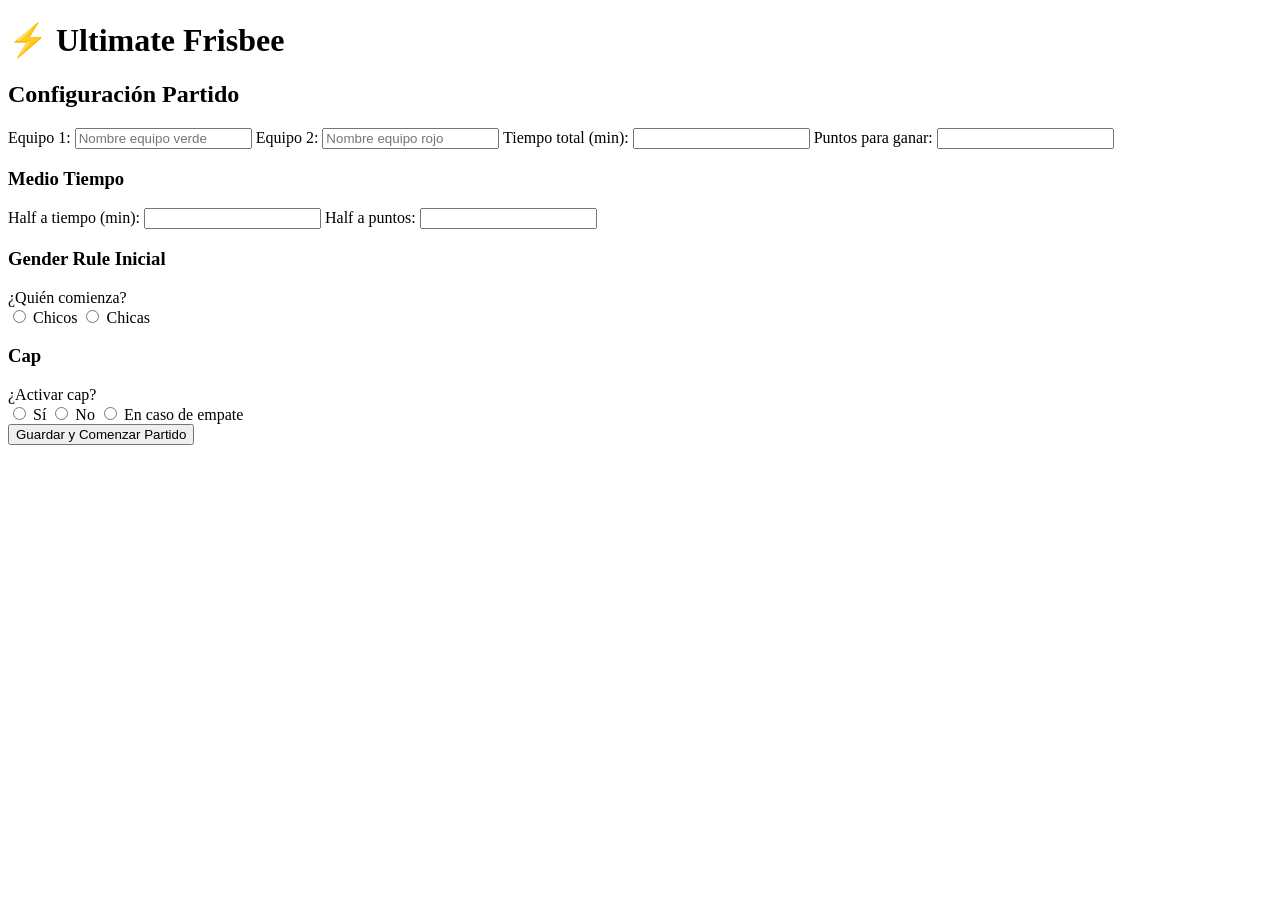
==== index_Version4.html @ 6517cc2b "Add files via upload" ====
<!DOCTYPE html>
<html lang="es">
<head>
  <meta charset="UTF-8">
  <meta name="viewport" content="width=device-width, initial-scale=1">
  <title>Ultimate Frisbee - Marcador</title>
  <link rel="stylesheet" href="styles.css">
  <link href="https://fonts.googleapis.com/css2?family=Bebas+Neue&display=swap" rel="stylesheet">
</head>
<body>
  <div class="container">
    <!-- Pantalla de Configuración -->
    <div id="setup-screen">
      <h1>⚡ Ultimate Frisbee</h1>
      <h2>Configuración Partido</h2>
      <form id="setup-form">
        <label for="team1">Equipo 1:</label>
        <input type="text" id="team1" name="team1" required class="team-green" placeholder="Nombre equipo verde">
        <label for="team2">Equipo 2:</label>
        <input type="text" id="team2" name="team2" required class="team-red" placeholder="Nombre equipo rojo">

        <label for="gameTime">Tiempo total (min):</label>
        <input type="number" id="gameTime" name="gameTime" min="1" required>

        <label for="winPoints">Puntos para ganar:</label>
        <input type="number" id="winPoints" name="winPoints" min="1" required>

        <div class="section">
          <h3>Medio Tiempo</h3>
          <label for="halfTime">Half a tiempo (min):</label>
          <input type="number" id="halfTime" name="halfTime" min="1">
          <label for="halfPoints">Half a puntos:</label>
          <input type="number" id="halfPoints" name="halfPoints" min="1">
        </div>

        <div class="section">
          <h3>Gender Rule Inicial</h3>
          <label>¿Quién comienza?</label>
          <div class="radio-group">
            <input type="radio" id="gender-m" name="genderRule" value="chicos" required>
            <label for="gender-m">Chicos</label>
            <input type="radio" id="gender-f" name="genderRule" value="chicas">
            <label for="gender-f">Chicas</label>
          </div>
        </div>
        <div class="section">
          <h3>Cap</h3>
          <label>¿Activar cap?</label>
          <div class="radio-group">
            <input type="radio" id="cap-yes" name="capRule" value="si" required>
            <label for="cap-yes">Sí</label>
            <input type="radio" id="cap-no" name="capRule" value="no">
            <label for="cap-no">No</label>
            <input type="radio" id="cap-tie" name="capRule" value="empate">
            <label for="cap-tie">En caso de empate</label>
          </div>
        </div>
        <button type="submit" class="start-btn">Guardar y Comenzar Partido</button>
      </form>
    </div>
    <!-- Pantalla Marcador -->
    <div id="score-screen" style="display:none;">
      <h1>⚡ Ultimate Frisbee</h1>
      <div class="score-header">
        <div class="score-team">
          <span class="score-teamname team-green" id="score-team1"></span>
          <div class="score-points">
            <button class="score-btn" id="team1-minus">–</button>
            <span id="team1-points">0</span>
            <button class="score-btn" id="team1-plus">+</button>
          </div>
          <button class="timeout-btn" id="team1-timeout" disabled>Time Out</button>
        </div>
        <div class="score-team">
          <span class="score-teamname team-red" id="score-team2"></span>
          <div class="score-points">
            <button class="score-btn" id="team2-minus">–</button>
            <span id="team2-points">0</span>
            <button class="score-btn" id="team2-plus">+</button>
          </div>
          <button class="timeout-btn" id="team2-timeout" disabled>Time Out</button>
        </div>
      </div>
      <div class="score-info">
        <div>
          <span>Tiempo partido: </span>
          <span id="game-timer">00:00</span>
        </div>
        <div>
          <span>Puntos para ganar: </span>
          <span id="score-to-win"></span>
        </div>
        <div>
          <span>Medio tiempo: </span>
          <span id="half-desc"></span>
        </div>
        <div>
          <span>Cap: </span>
          <span id="cap-desc"></span>
        </div>
        <div>
          <span>Gender Rule:</span>
          <span id="gender-rule"></span>
        </div>
        <div>
          <span>Render Rule Secuencia ABBA: </span>
          <span id="render-rule"></span>
        </div>
        <div id="timeout-indicator" style="display:none;">
          <span id="timeout-team"></span>
          <span id="timeout-timer"></span>
        </div>
      </div>
      <button id="start-match-btn" class="start-btn">Empezar partido</button>
      <div id="match-over" style="display:none;">
        <div id="final-result"></div>
        <div id="best-streak"></div>
        <button id="share-btn" class="start-btn" style="margin-top:10px;">Compartir por WhatsApp</button>
        <button id="reset-btn" class="start-btn">Nuevo partido</button>
      </div>
    </div>
    <!-- Ventana emergente para género del siguiente punto, half y final -->
    <div id="popup" class="popup" style="display:none;">
      <div class="popup-content" id="popup-content"></div>
    </div>
  </div>
  <script src="app.js"></script>
</body>
</html>
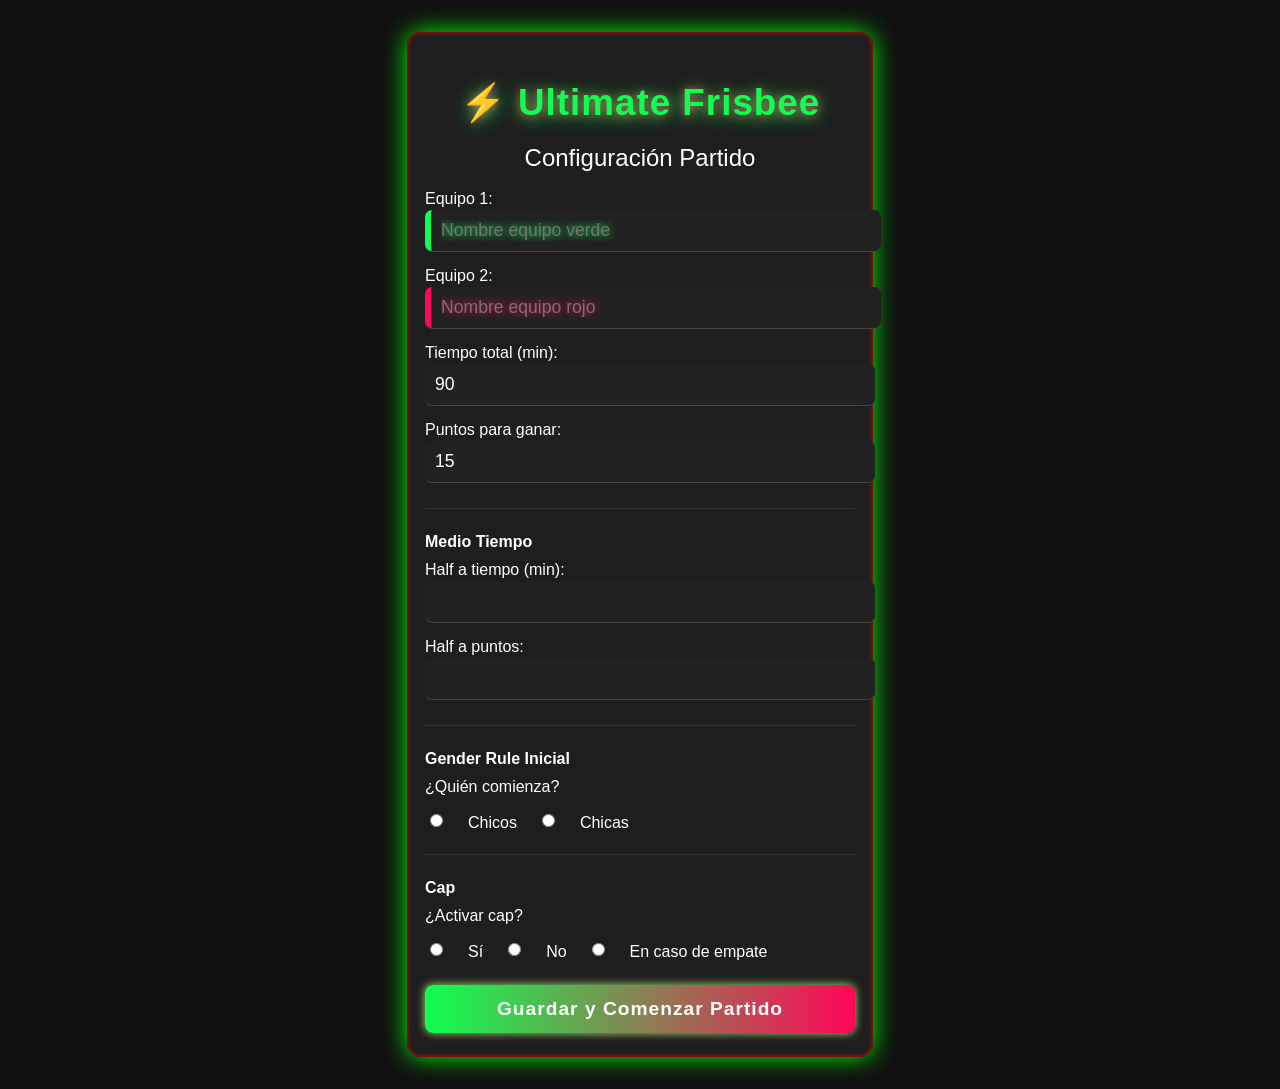
==== commit c9a7c83a: "Ship MVP mobile-ready scoreboard baseline" ====
--- a/index_Version4.html
+++ b/index_Version4.html
@@ -4,7 +4,7 @@
   <meta charset="UTF-8">
   <meta name="viewport" content="width=device-width, initial-scale=1">
   <title>Ultimate Frisbee - Marcador</title>
-  <link rel="stylesheet" href="styles.css">
+  <link rel="stylesheet" href="styles_Version6.css">
   <link href="https://fonts.googleapis.com/css2?family=Bebas+Neue&display=swap" rel="stylesheet">
 </head>
 <body>
@@ -20,10 +20,10 @@
         <input type="text" id="team2" name="team2" required class="team-red" placeholder="Nombre equipo rojo">
 
         <label for="gameTime">Tiempo total (min):</label>
-        <input type="number" id="gameTime" name="gameTime" min="1" required>
+        <input type="number" id="gameTime" name="gameTime" min="1" value="90" required>
 
         <label for="winPoints">Puntos para ganar:</label>
-        <input type="number" id="winPoints" name="winPoints" min="1" required>
+        <input type="number" id="winPoints" name="winPoints" min="1" value="15" required>
 
         <div class="section">
           <h3>Medio Tiempo</h3>
@@ -124,6 +124,6 @@
       <div class="popup-content" id="popup-content"></div>
     </div>
   </div>
-  <script src="app.js"></script>
+  <script src="app_Version8.js"></script>
 </body>
-</html>+</html>
--- a/styles_Version6.css
+++ b/styles_Version6.css
@@ -0,0 +1,293 @@
+body {
+  background: #101010;
+  color: #fff;
+  font-family: 'Segoe UI', 'Arial', sans-serif;
+  margin: 0;
+  padding: 0;
+  min-height: 100vh;
+}
+.container {
+  max-width: 430px;
+  margin: 32px auto;
+  background: rgba(30,30,30,0.97);
+  border-radius: 14px;
+  box-shadow: 0 0 24px #0f0, 0 0 4px #f00 inset;
+  padding: 24px 18px;
+}
+h1 {
+  text-align: center;
+  color: #0fff50;
+  margin-bottom: 10px;
+  letter-spacing: 1px;
+  font-family: 'Bebas Neue', 'Segoe UI', Arial, sans-serif;
+  font-size: 2.3em;
+  text-shadow: 0 2px 18px #0fff50, 0 1px 8px #ff0757;
+}
+h2 {
+  text-align: center;
+  color: #fff;
+  font-weight: 400;
+  margin-bottom: 18px;
+}
+label {
+  display: block;
+  font-weight: 500;
+  margin-top: 10px;
+  margin-bottom: 2px;
+  color: #fff;
+}
+input[type="text"],
+input[type="number"] {
+  width: 100%;
+  padding: 10px;
+  margin-bottom: 6px;
+  border-radius: 7px;
+  border: none;
+  font-size: 1.1em;
+  background: #222;
+  color: #fff;
+  box-shadow: 0 0 6px #222 inset, 0 1px 0 #444;
+  font-family: 'Segoe UI', Arial, sans-serif;
+}
+input[type="text"].team-green {
+  border-left: 6px solid #0fff50;
+  color: #0fff50;
+}
+input[type="text"].team-red {
+  border-left: 6px solid #ff0757;
+  color: #ff0757;
+}
+.section {
+  margin-top: 20px;
+  padding-top: 8px;
+  border-top: 1px solid #333;
+}
+h3 {
+  color: #fff;
+  font-size: 1em;
+  margin-bottom: 10px;
+}
+.radio-group {
+  margin-top: 8px;
+  display: flex;
+  gap: 20px;
+  align-items: center;
+}
+input[type="radio"] {
+  accent-color: #0fff50;
+  margin-right: 5px;
+}
+input[type="radio"]#gender-f {
+  accent-color: #ff0757;
+}
+input[type="radio"]#cap-no {
+  accent-color: #888;
+}
+input[type="radio"]#cap-tie {
+  accent-color: #fff01c;
+}
+.start-btn {
+  width: 100%;
+  background: linear-gradient(90deg, #0fff50 0%, #ff0757 100%);
+  color: #fff;
+  font-size: 1.2em;
+  border: none;
+  border-radius: 8px;
+  padding: 13px 0;
+  margin-top: 22px;
+  cursor: pointer;
+  box-shadow: 0 0 8px #0fff50, 0 0 8px #ff0757;
+  font-weight: bold;
+  transition: filter 0.14s;
+  font-family: 'Bebas Neue', 'Segoe UI', Arial, sans-serif;
+  letter-spacing: 1px;
+}
+.start-btn:hover {
+  filter: brightness(1.2);
+}
+.score-header {
+  display: flex;
+  justify-content: space-between;
+  gap: 18px;
+  margin-bottom: 18px;
+}
+.score-team {
+  flex: 1;
+  display: flex;
+  flex-direction: column;
+  align-items: center;
+}
+.score-teamname {
+  font-size: 1.6em;
+  font-family: 'Bebas Neue', 'Segoe UI', Arial, sans-serif;
+  font-weight: bold;
+  margin-bottom: 8px;
+  text-align: center;
+  text-shadow: 0 0 8px #222;
+  letter-spacing: 1px;
+}
+.team-green {
+  color: #0fff50 !important;
+  text-shadow: 0 0 8px #0fff50;
+}
+.team-red {
+  color: #ff0757 !important;
+  text-shadow: 0 0 8px #ff0757;
+}
+.score-points {
+  display: flex;
+  align-items: center;
+  gap: 16px;
+  font-size: 4em;
+  font-family: 'Bebas Neue', 'Segoe UI', Arial, sans-serif;
+  margin-bottom: 6px;
+  text-shadow: 0 0 18px #0fff50, 0 0 24px #ff0757, 2px 2px 0 #222;
+  letter-spacing: 2px;
+}
+.score-btn {
+  font-size: 2.2em;
+  width: 64px;
+  height: 64px;
+  background: #181818;
+  box-shadow: 0 0 10px #222;
+  color: #fff;
+  border: none;
+  border-radius: 50%;
+  cursor: pointer;
+  transition: background 0.2s, box-shadow 0.2s, transform 0.13s;
+  display: flex;
+  align-items: center;
+  justify-content: center;
+  font-family: 'Bebas Neue', 'Segoe UI', Arial, sans-serif;
+  font-weight: bold;
+  margin: 0 2px;
+}
+.score-btn:active {
+  transform: scale(0.93);
+}
+.score-btn:hover {
+  background: #444;
+  box-shadow: 0 0 14px #0fff50, 0 0 14px #ff0757;
+}
+.timeout-btn {
+  background: #fff01c;
+  color: #222;
+  font-weight: bold;
+  border: none;
+  border-radius: 6px;
+  padding: 6px 14px;
+  margin-bottom: 2px;
+  margin-top: 4px;
+  font-size: 1em;
+  cursor: pointer;
+  opacity: 1;
+  transition: opacity 0.2s;
+  font-family: 'Bebas Neue', 'Segoe UI', Arial, sans-serif;
+}
+.timeout-btn:disabled {
+  opacity: 0.5;
+  cursor: default;
+}
+.score-info {
+  font-size: 1.1em;
+  line-height: 1.7;
+  margin-bottom: 10px;
+  background: #181818;
+  border-radius: 8px;
+  padding: 10px;
+  box-shadow: 0 0 4px #222 inset;
+  font-family: 'Segoe UI', Arial, sans-serif;
+}
+#timeout-indicator {
+  font-weight: bold;
+  color: #fff01c;
+  margin-top: 8px;
+  margin-bottom: 8px;
+}
+#match-over {
+  margin-top: 18px;
+  padding: 10px;
+  background: #222;
+  border-radius: 8px;
+  text-align: center;
+  font-family: 'Segoe UI', Arial, sans-serif;
+}
+#final-result {
+  font-size: 1.3em;
+  margin-bottom: 10px;
+}
+#best-streak {
+  font-size: 1.1em;
+  margin-bottom: 10px;
+}
+.popup {
+  position: fixed;
+  z-index: 9999;
+  left: 0; top: 0;
+  width: 100vw; height: 100vh;
+  background: rgba(0,0,0,0.78);
+  display: flex;
+  align-items: center;
+  justify-content: center;
+}
+.popup-content {
+  background: #222;
+  color: #fff;
+  padding: 38px 28px;
+  border-radius: 18px;
+  font-size: 2em;
+  font-family: 'Bebas Neue', Arial, sans-serif;
+  box-shadow: 0 0 28px #0fff50, 0 0 14px #ff0757;
+  text-align: center;
+  letter-spacing: 1px;
+}
+.popup .team-green { color: #0fff50; }
+.popup .team-red { color: #ff0757; }
+.popup .gender-chicos { color: #0fff50; }
+.popup .gender-chicas { color: #ff0757; }
+.popup-btn {
+  margin-top: 28px;
+  font-size: 1.2em;
+  background: linear-gradient(90deg, #0fff50 0%, #ff0757 100%);
+  color: #fff;
+  border: none;
+  border-radius: 8px;
+  padding: 12px 30px;
+  cursor: pointer;
+  font-family: 'Bebas Neue', Arial, sans-serif;
+  font-weight: bold;
+  box-shadow: 0 0 12px #0fff50, 0 0 12px #ff0757;
+  letter-spacing: 1px;
+}
+
+@media (max-width: 480px) {
+  .container {
+    max-width: 100%;
+    margin: 0;
+    min-height: 100vh;
+    border-radius: 0;
+    padding: 16px 12px 28px;
+  }
+
+  h1 {
+    font-size: 1.9em;
+  }
+
+  .score-points {
+    font-size: 3.2em;
+    gap: 10px;
+  }
+
+  .timeout-btn,
+  .start-btn,
+  .popup-btn {
+    min-height: 48px;
+  }
+}
+@media (max-width: 500px) {
+  .container { max-width: 98vw; }
+  .score-header { flex-direction: column; gap: 8px; }
+  .score-teamname { font-size: 1.3em; }
+  .score-points { font-size: 2.6em; }
+  .popup-content { font-size: 1.3em; padding: 28px 10px; }
+}
